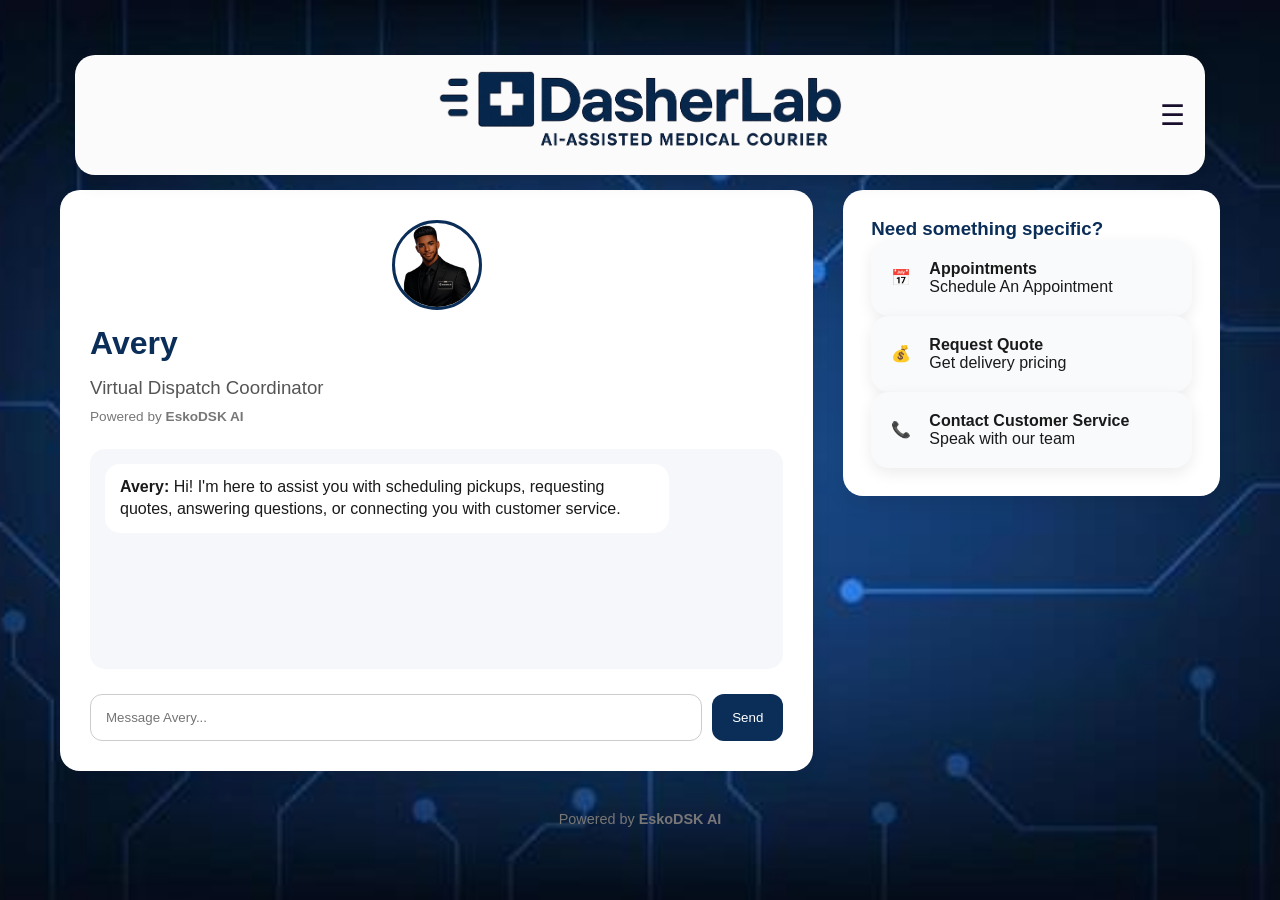
==== index.html @ 08150f31 "1" ====
<!DOCTYPE html>
<html lang="en">
<head>
    <meta charset="UTF-8">
    <meta name="viewport" content="width=device-width, initial-scale=1.0">
    <title>DasherLab Client Portal</title>

    <link rel="stylesheet" href="style.css">
    <link rel="manifest" href="manifest.json">
    <link rel="icon" type="image/png" href="images/app-icon.png">
</head>

<body>

<div class="app">

<header class="top-nav">

    <img src="images/logo.png" class="logo">


    <div class="menu-button" onclick="toggleMenu()">

        ☰

    </div>

</header>


<div class="side-menu" id="sideMenu">

    <button class="close-menu" onclick="toggleMenu()">

✕

</button>
    <a href="login.html">
        Owner's Dashboard
    </a>

    <a href="pickup.html">
        Request Appointment
    </a>

    <a href="quote.html">
        Request Quote
    </a>

    <a href="contact.html">
        Contact Customer Service
    </a>

</div>
    <main class="home">

  
<section class="ai-welcome">

<div class="ai-avatar">
    <img src="images/avery.png" alt="Avery - Virtual Administrative Assistant">
</div>

    <h2>
        Avery
    </h2>


    <h3>
        Virtual Dispatch Coordinator
    </h3>


    <p class="powered">
        Powered by <strong>EskoDSK AI</strong>
    </p>


<div class="chat-container">


    <div class="messages" id="messages">

        <div class="message avery-message">

            <strong>Avery:</strong>

            Hi! I'm here to assist you with scheduling pickups, requesting quotes,
            answering questions, or connecting you with customer service.

        </div>


    </div>



    <div class="chat-box">

        <input 
        id="userInput"
        type="text"
        placeholder="Message Avery..."
        >


        <button onclick="sendMessage()">

            Send

        </button>

    </div>


</div>
</section>

    <section class="quick-actions">

        <h3>
            Need something specific?
        </h3>


        <div class="action-card" onclick="location.href='pickup.html'">

            📅

            <div>
                <strong>Appointments</strong>
                <p>Schedule An Appointment</p>
            </div>

        </div>


        <div class="action-card" onclick="location.href='quote.html'">

            💰

            <div>
                <strong>Request Quote</strong>
                <p>Get delivery pricing</p>
            </div>

        </div>

        
        <div class="action-card" onclick="location.href='contact.html'">

            📞

            <div>
                <strong>Contact Customer Service</strong>
                <p>Speak with our team</p>
            </div>

        </div>

    </section>


</main>
    <footer>

        Powered by <strong>EskoDSK AI</strong>

    </footer>
<nav class="bottom-nav">

    <a href="index.html">
        🏠
        <span>Home</span>
    </a>


    <a href="#">
       📅
        <span>Requests</span>
    </a>


    <a href="#">
        👤
        <span>Account</span>
    </a>


</nav>
</div>

<script src="business-data.js"></script>

<script src="script.js"></script>
</body>
</html>
---- style.css ----
/* ===========================
   DasherLab Client Portal
   =========================== */

* {
    margin: 0;
    padding: 0;
    box-sizing: border-box;
}

body {
    font-family: Arial, Helvetica, sans-serif;
    background: url('images/background.jpg') center/cover fixed no-repeat;
    background-color: #1a314f;
    color: #1a1a1a;
}

.app {
    width: 100%;
    max-width: 1400px;
    margin: 0 auto;
    min-height: 100vh;
    padding: 40px 60px;
}

.header {
    text-align: center;
    margin-bottom: 35px;
    color:white;
}

.header p{

    color:#d9d9d9;

}
.logo {
    max-height: 90px;
    width: auto;
    max-width: 440px;
    margin-bottom: 0;
    object-fit: contain;
}

.header h1 {
    color: #0b2e59;
    font-size: 2rem;
    margin-bottom: 5px;
}

.header p {
    color: #666;
    font-size: 1rem;
}

.dashboard {
    display: flex;
    flex-direction: column;
    gap: 18px;
}

.card {
    background: white;
    border-radius: 18px;
    padding: 22px;
    box-shadow: 0 8px 20px rgba(0,0,0,.08);
    cursor: pointer;
    transition: .25s;
}

.card:hover {
    transform: translateY(-4px);
}

.icon {
    font-size: 2rem;
}

.card h2 {
    margin: 12px 0;
    color: #0b2e59;
}

.card p {
    color: #666;
}

footer {
    margin-top: 40px;
    text-align: center;
    color: #777;
    font-size: .9rem;
}
/* Pickup Wizard */

.pickup-container {
    display:flex;
    flex-direction:column;
    gap:20px;
}


.progress{

    background:white;

    border-radius:20px;

    margin:20px;

    padding:20px;

    text-align:center;

}

.progress-bar {
    width:100%;
    height:12px;
    background:#ddd;
    border-radius:20px;
    overflow:hidden;
}


.progress-fill {
    width:25%;
    height:100%;
    background:#1e7333;
    border-radius:20px;
}


.form-card {
    background:white;
    padding:25px;
    border-radius:18px;
    box-shadow:0 8px 20px rgba(0,0,0,.08);
}


.form-card h2 {
    color:#0b2e59;
    margin-bottom:20px;
}


.form-card label {

    display:block;
    margin-top:15px;
    margin-bottom:6px;
    font-weight:bold;

}


.form-card input {

    width:100%;
    padding:14px;
    border-radius:10px;
    border:1px solid #ccc;
    font-size:1rem;

}


.primary-button {

    width:100%;
    margin-top:25px;
    padding:15px;
    border:none;
    border-radius:12px;
    background:#0b2e59;
    color:white;
    font-size:1rem;
    cursor:pointer;

}


.back-button{

    background:white;

    color:#0b2f6b;

    border:none;

    border-radius:12px;

    padding:12px 20px;

    font-weight:bold;

    cursor:pointer;

    margin-top:20px;

}
.back-button:hover{

    background:#f0f0f0;

}
/* AI Home Screen */

.home {
    display:grid;
    grid-template-columns: 2fr 1fr;
    gap:30px;
    align-items: start;
}


.ai-welcome {

    background:white;
    padding:30px;
    border-radius:20px;
    text-align:left;
    box-shadow:0 8px 20px rgba(0,0,0,.08);

}

.quick-actions {
    background:white;
    padding:28px;
    border-radius:20px;
    box-shadow:0 8px 20px rgba(0,0,0,.08);
}


.ai-icon {

    font-size:60px;
}


.ai-welcome h2 {

    color:#0b2e59;
    margin:15px 0;

}


.ai-input {

    display:flex;
    margin-top:25px;
    gap:10px;

}


.ai-input input {

    flex:1;
    padding:14px;
    border-radius:10px;
    border:1px solid #ccc;

}


.ai-input button {

    background:#0b2e59;
    color:white;
    border:none;
    border-radius:10px;
    padding:0 20px;

}


.quick-actions h3 {

    color:#0b2e59;

}


.action-card {

    background:#f8fafc;
    margin-top:0;
    padding:20px;
    border-radius:18px;
    display:flex;
    gap:18px;
    align-items:center;
    box-shadow:0 5px 15px rgba(0,0,0,.08);
    cursor:pointer;
    transition: transform .2s ease, background .2s ease;

}

.action-card:hover {
    transform: translateY(-2px);
    background:#ffffff;
}


.action-card:first-letter {

    font-size:30px;

}


/* Bottom Navigation */

.bottom-nav {

    position:fixed;
    bottom:0;
    left:0;
    right:0;

    background:white;

    display:flex;
    justify-content:space-around;

    padding:12px;

    box-shadow:0 -5px 15px rgba(0,0,0,.1);

}


.bottom-nav a {

    text-decoration:none;
    color:#555;
    text-align:center;
    font-size:.8rem;

}


.bottom-nav .active {

    color:#0b2e59;

}/* Avery AI Employee */

.ai-avatar {

    display: flex;
    justify-content: center;
    align-items: center;
    margin: 0 auto 15px auto;

}

.ai-avatar img {

    width: 90px;
    height: 90px;

    object-fit: cover;

    border-radius: 50%;

    border: 3px solid #0b2e59;

    display: block;

}
.ai-welcome h2 {

    color:#0b2e59;
    font-size:2rem;

}


.ai-welcome h3 {

    color:#555;
    font-weight:normal;
    margin-bottom:10px;

}


.powered {

    font-size:.85rem;
    color:#777;

}


.ai-message {

    margin-top:25px;
    line-height:1.5;
    color:#444;

}


.chat-box {

    display:flex;
    gap:10px;
    margin-top:25px;

}


.chat-box input {

    flex:1;
    padding:15px;
    border-radius:12px;
    border:1px solid #ccc;

}


.chat-box button {

    background:#0b2e59;
    color:white;
    border:none;
    border-radius:12px;
    padding:0 20px;
    cursor:pointer;

}
/* Avery Chat */

.chat-container {

    margin-top:25px;

}


.messages {

    background:#f5f7fa;

    padding:15px;

    border-radius:15px;

    min-height:220px;

    display:flex;

    flex-direction:column;

    gap:15px;

}


.message {

    padding:12px 15px;

    border-radius:15px;

    max-width:85%;

    line-height:1.4;

}


.avery-message {

    background:white;

    align-self:flex-start;

}


.user-message {

    background:#0b2e59;

    color:white;

    align-self:flex-end;

}
.avery-message button {

    margin-top:10px;

    background:#0b2e59;

    color:white;

    border:none;

    padding:10px 15px;

    border-radius:10px;

    cursor:pointer;

}
.typing span {

    font-style: italic;
    opacity: .6;

}
.hidden {

    display:none;

}


textarea {

    width:100%;
    min-height:100px;
    padding:12px;
    border-radius:10px;
    border:1px solid #ccc;

}
.progress-fill {

    transition: width .4s ease;

}
.avery-guide-avatar{

    width:80px;
    height:80px;

    min-width:80px;

    border-radius:50%;

    object-fit:cover;

    object-position:center;

    flex-shrink:0;

}
.avery-guide-avatar{

    width:72px;
    height:72px;

    border-radius:50%;

    object-fit:cover;

    border:3px solid #0b2f6b;

}

.job-title{

    color:#666;
    font-size:.9rem;
    margin-bottom:8px;

}
.review-box{

    background:#f5f7fb;

    padding:15px;

    border-radius:12px;

    margin-bottom:20px;

}

.review-box p{

    margin:8px 0;

}
.dashboard-container{

padding:20px;

}


.dashboard-card{

background:white;

padding:20px;

margin-bottom:20px;

border-radius:16px;

box-shadow:0 2px 8px rgba(0,0,0,.08);

}


.dashboard-card h2{

color:#0b2f6b;

}
/* Top Navigation */

.top-nav{

    position: relative;
    display:flex;
    justify-content:center;
    align-items:center;
    min-height: 90px;

    padding:15px 20px;

    margin:15px;

    background:#fcfbfb;

    border-radius:20px;
    box-shadow:0 6px 18px rgba(0,0,0,.15);

}
.logo{

    max-height:90px;
    width:auto;
    max-width:440px;
    object-fit:contain;

}
.menu-button{
    position: absolute;
    right: 20px;
    top: 50%;
    transform: translateY(-50%);

    font-size:28px;

    cursor:pointer;

    color:rgb(23, 13, 44);

}

.side-menu{

    position:fixed;

    top:0;

    right:-300px;

    width:280px;

    height:100%;

    background:white;

    padding:30px;

    transition:.3s;

    z-index:1000;

}.close-menu{

    position:absolute;

    top:20px;

    right:20px;

    font-size:28px;

    border:none;

    background:none;

    cursor:pointer;

}
.side-menu.active{

    right:0;

}


.side-menu a{

    display:block;

    margin:20px 0;

    text-decoration:none;

    color:#0b2f6b;

    font-size:18px;

}
@media (max-width:900px){
    .app {
        max-width: 100%;
        padding: 20px;
    }
    .home {
        display:flex;
        flex-direction:column;
        gap:30px;
    }
    .ai-welcome,
    .quick-actions {
        padding:24px;
    }
    .bottom-nav {
        display:flex;
    }
}

@media (min-width:900px) {
    .bottom-nav {
        display: none;
    }
}

@media (max-width:768px){

    input,
    textarea,
    select{

        padding:12px;

        font-size:15px;

    }

}
.progress p{

    color:white;

    font-weight:bold;

}
/* Avery Chat */

.avery-chat{

    background:white;

    border-radius:20px;

    padding:18px;

    margin:20px;

    box-shadow:0 6px 18px rgba(0,0,0,.12);

}

.avery-header{

    display:flex;

    align-items:center;

    gap:12px;

    margin-bottom:15px;

}

.avery-small-avatar{

    width:60px;

    height:60px;

    border-radius:50%;

    object-fit:cover;

}

.avery-header span{

    font-size:14px;

    color:#777;

}

.avery-bubble{

    background:#f5f5f5;

    padding:16px;

    border-radius:18px;

    line-height:1.5;

}
.page-header{

    background:white;

    border-radius:20px;

    margin:20px;

    padding:25px;

    text-align:center;

}

.page-logo{

    height:80px;

    width:auto;

    margin-bottom:10px;

}

.avery-card{

    background:white;

    border-radius:20px;

    margin:20px;

    padding:20px;

    box-shadow:0 5px 15px rgba(0,0,0,.1);

}

.avery-header{

    display:flex;

    align-items:center;

    gap:15px;

    margin-bottom:15px;

}

.avery-small-avatar{

    width:60px;

    height:60px;

    border-radius:50%;

    object-fit:cover;

}

.avery-bubble{

    background:#f3f3f3;

    border-radius:18px;

    padding:18px;

}
.progress-container{

    width:100%;

    max-width:600px;

    margin:20px auto;

    text-align:center;

}

.progress-container p{

    color:white;

    font-weight:bold;

    text-align:center;

    margin:0 0 10px 0;

}
.request-card{

    background:white;

    border-radius:20px;

    padding:20px;

    margin-bottom:20px;

    box-shadow:0 5px 15px rgba(0,0,0,.08);

}

.status-pending{

    color:#d97706;

    font-weight:bold;

}

.status-accepted{

    color:#16a34a;

    font-weight:bold;

}

.secondary-button{

    background:#16a34a;

    color:white;

    border:none;

    cursor:default;

    padding:12px 28px;

    min-width:170px;

    border-radius:12px;

    font-weight:600;

    text-align:center;

}

.dispatch-overview{

background:white;

border-radius:20px;

padding:25px;

margin-bottom:25px;

}



.overview-grid{

display:grid;

grid-template-columns:repeat(4, minmax(0, 1fr));

gap:15px;

width:100%;

}


.overview-card{

background:#f5f7fa;

border-radius:15px;

padding:20px;

text-align:center;

box-sizing:border-box;

min-width:0;

}


.overview-card h3{

font-size:32px;

margin:0;

}

@media(max-width:768px){

.overview-grid{

grid-template-columns:1fr 1fr;

}

}

.dispatch-overview h2{

margin-bottom:20px;

}

.dispatch-overview{

overflow:hidden;

}

/* AI ACTIVITY FEED */

.activity-list {
    display: flex;
    flex-direction: column;
    gap: 15px;
}


.activity-item {
    display: flex;
    align-items: center;
    gap: 15px;
    padding: 15px;
    background: rgba(0,0,0,0.05);
    border-radius: 10px;
}


.activity-item span {
    font-size: 1.5rem;
}


.activity-item p {
    margin: 0;
    flex: 1;
}


.activity-item small {
    opacity: .6;
}
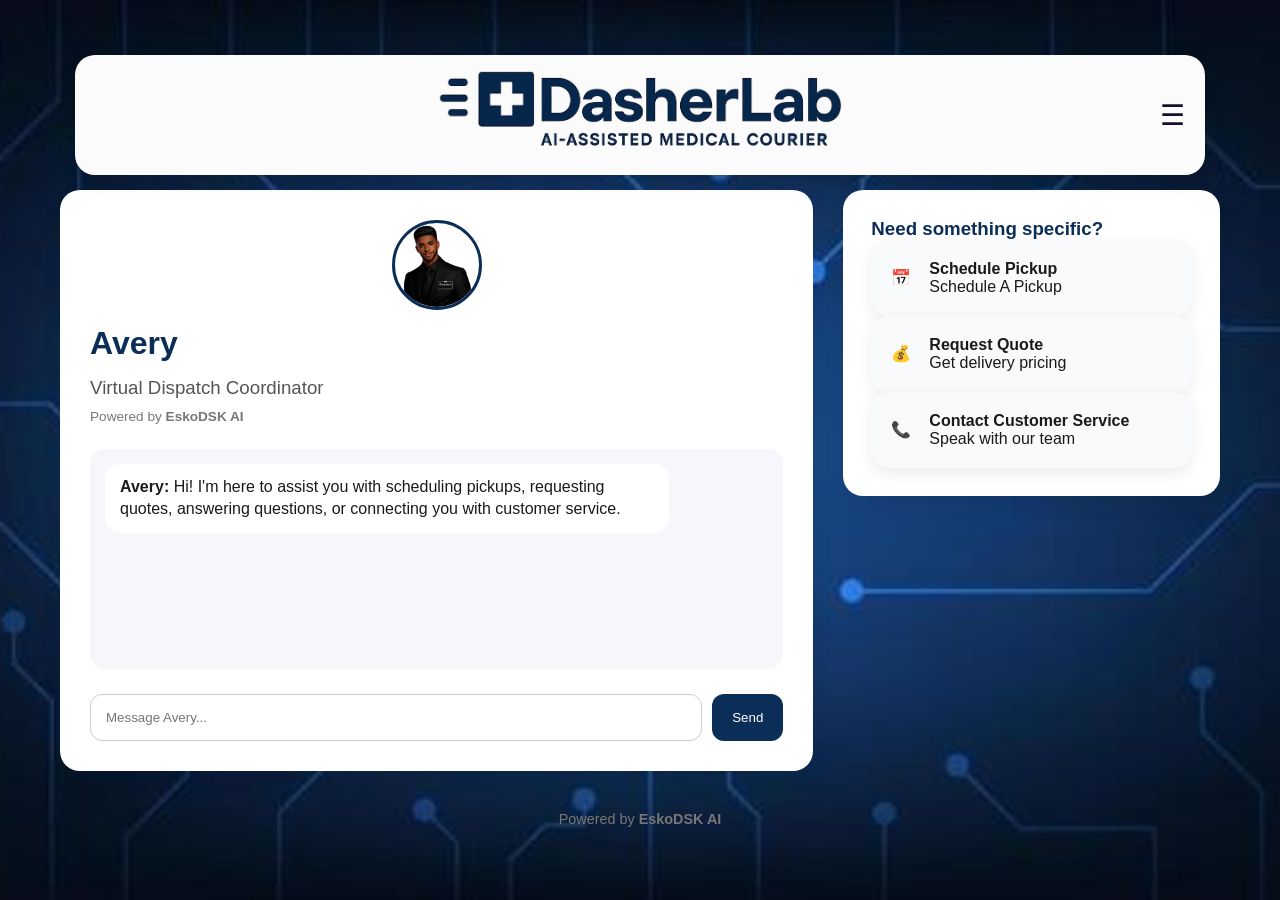
==== commit 5b91cccc: "4" ====
--- a/index.html
+++ b/index.html
@@ -40,7 +40,7 @@
     </a>
 
     <a href="pickup.html">
-        Request Appointment
+        Schedule Pickup
     </a>
 
     <a href="quote.html">
@@ -128,8 +128,8 @@
             📅
 
             <div>
-                <strong>Appointments</strong>
-                <p>Schedule An Appointment</p>
+                <strong>Schedule Pickup</strong>
+                <p>Schedule A Pickup</p>
             </div>
 
         </div>
--- a/style.css
+++ b/style.css
@@ -721,6 +721,9 @@
     .app {
         max-width: 100%;
         padding: 20px;
+    }
+    .logo {
+        max-height: 63px;
     }
     .home {
         display:flex;
